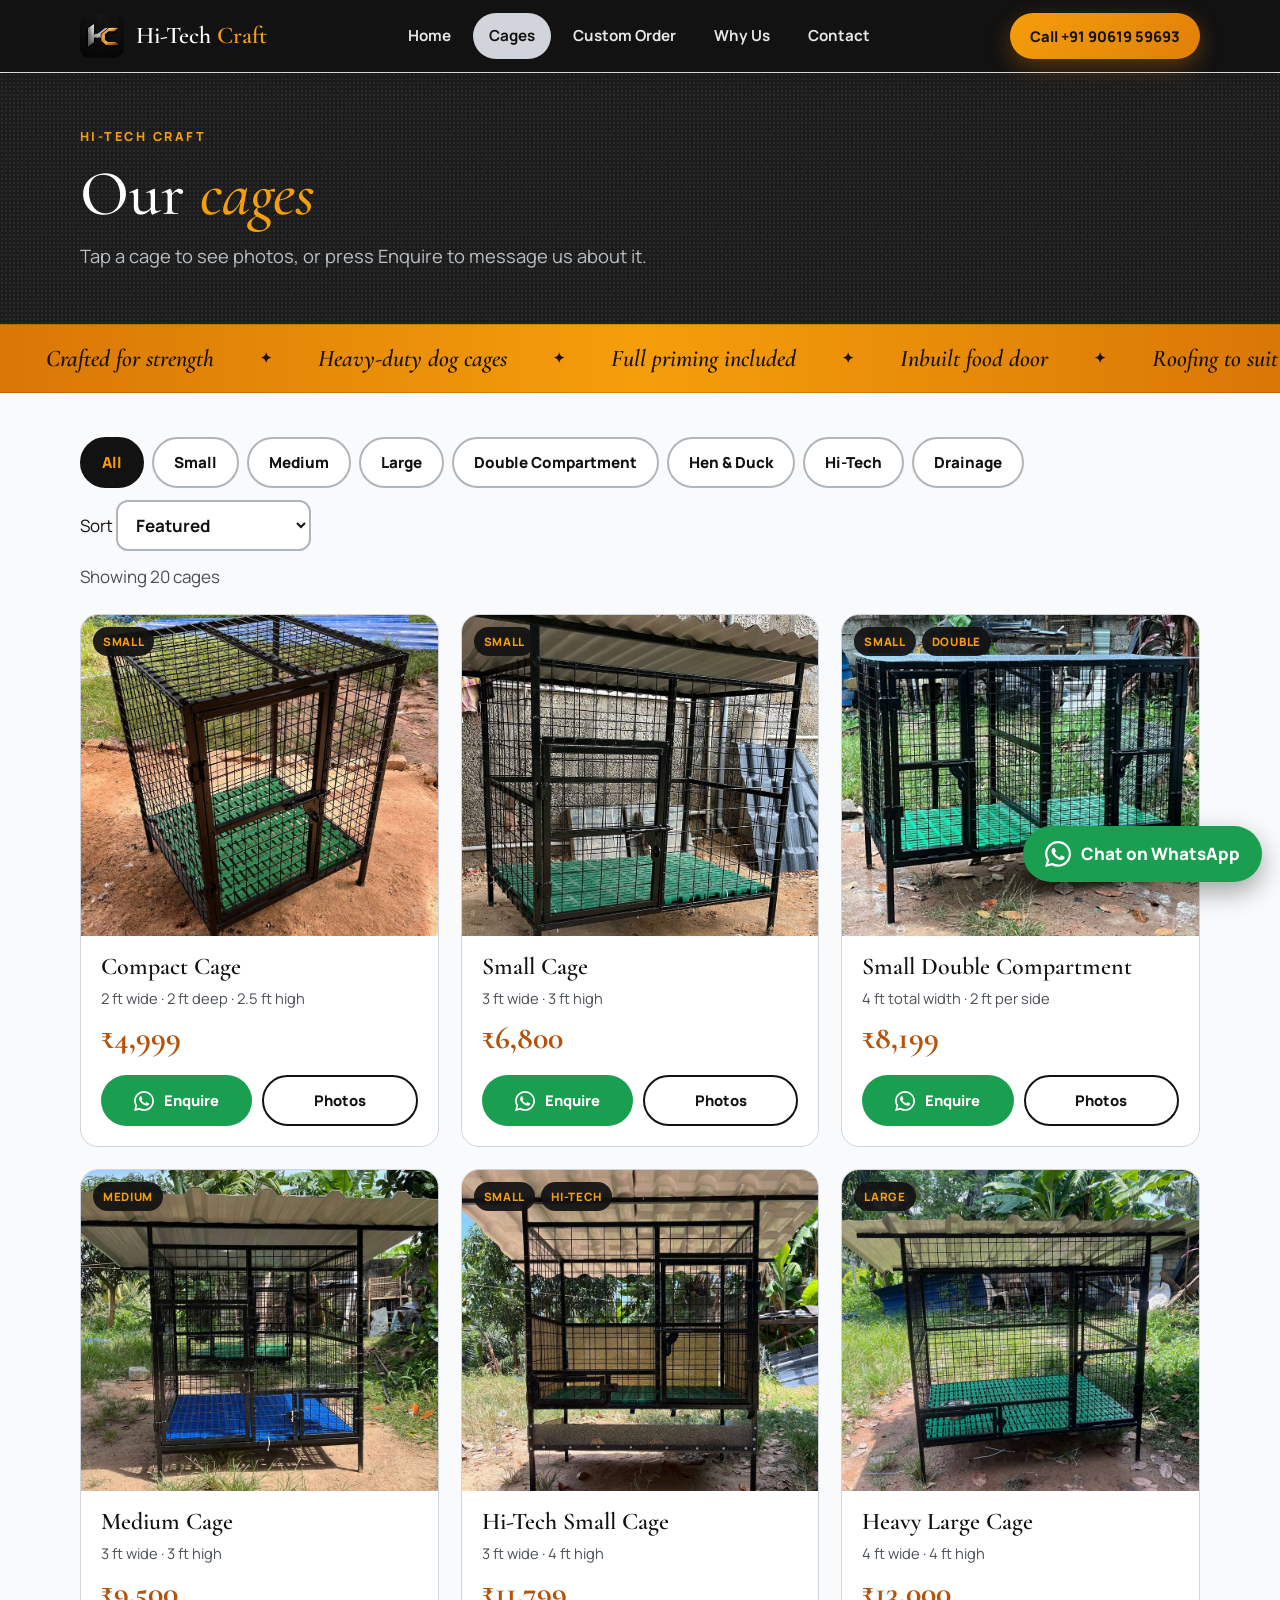
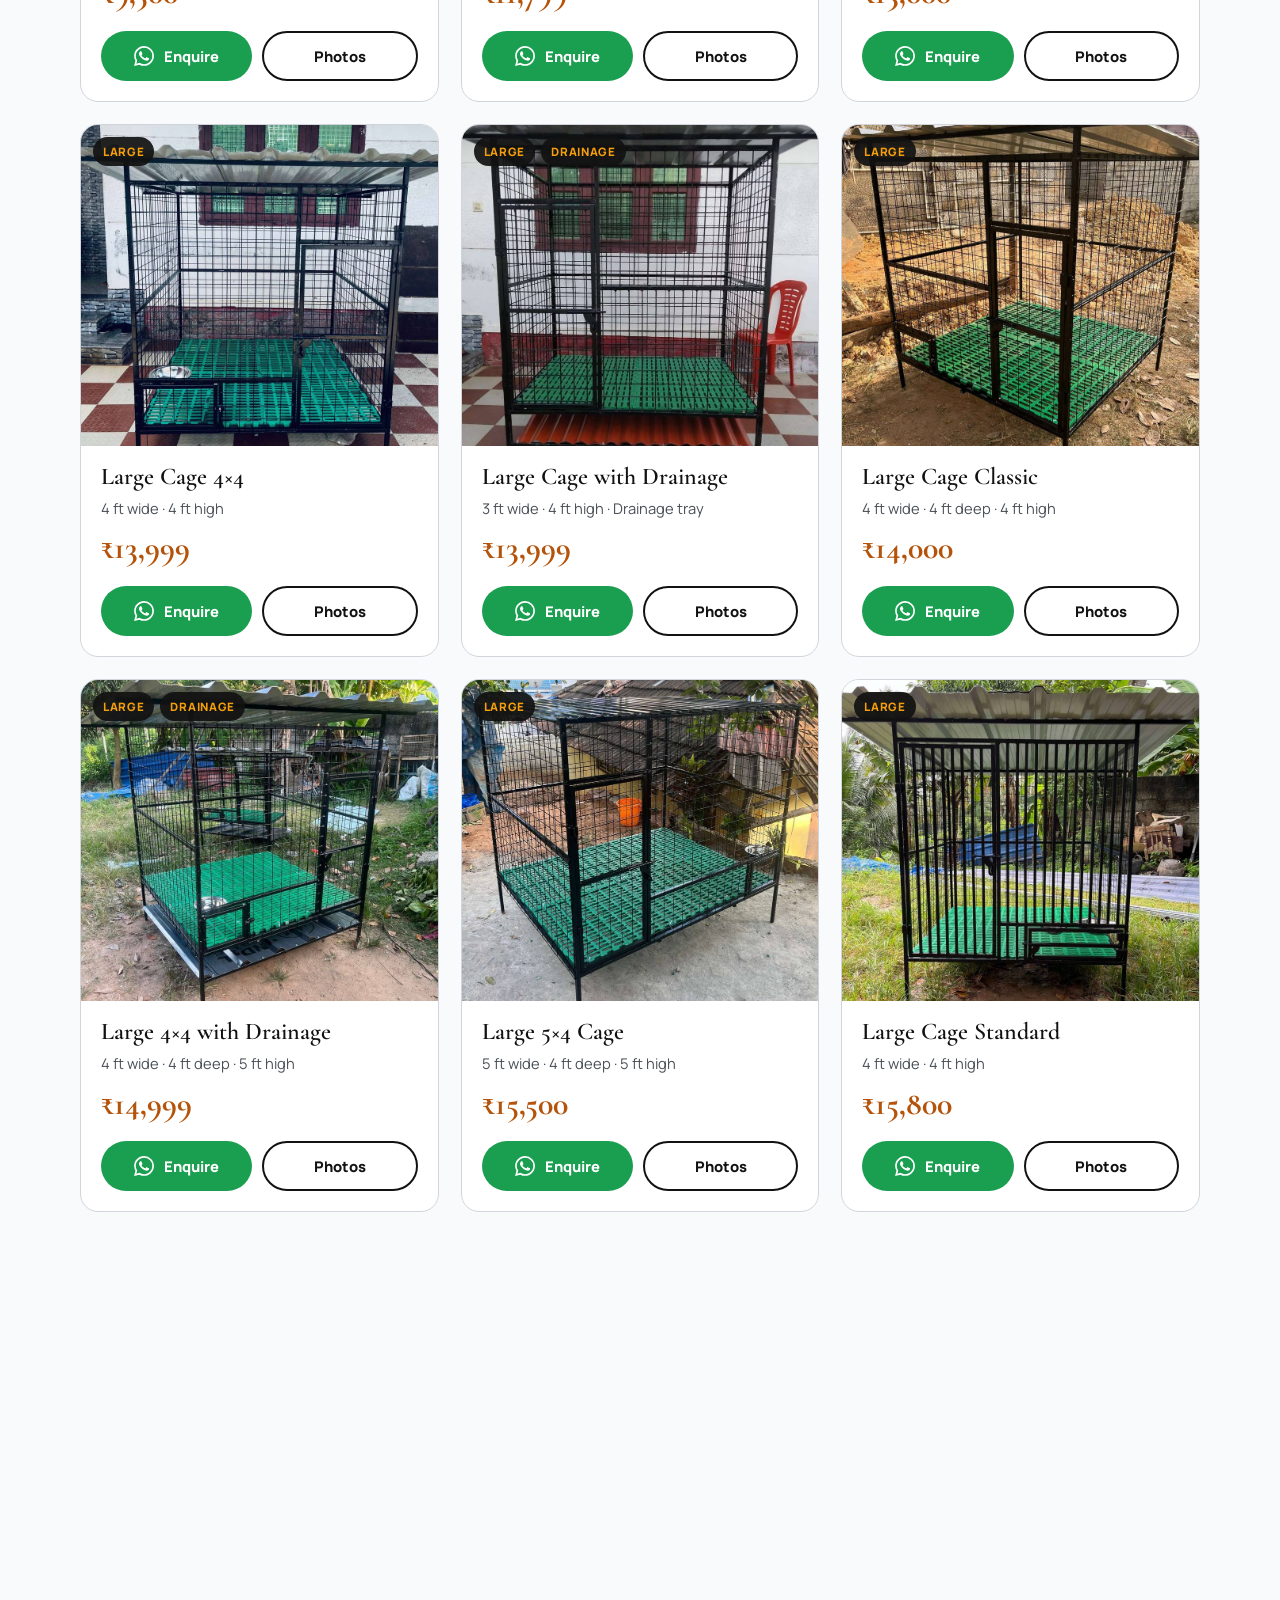
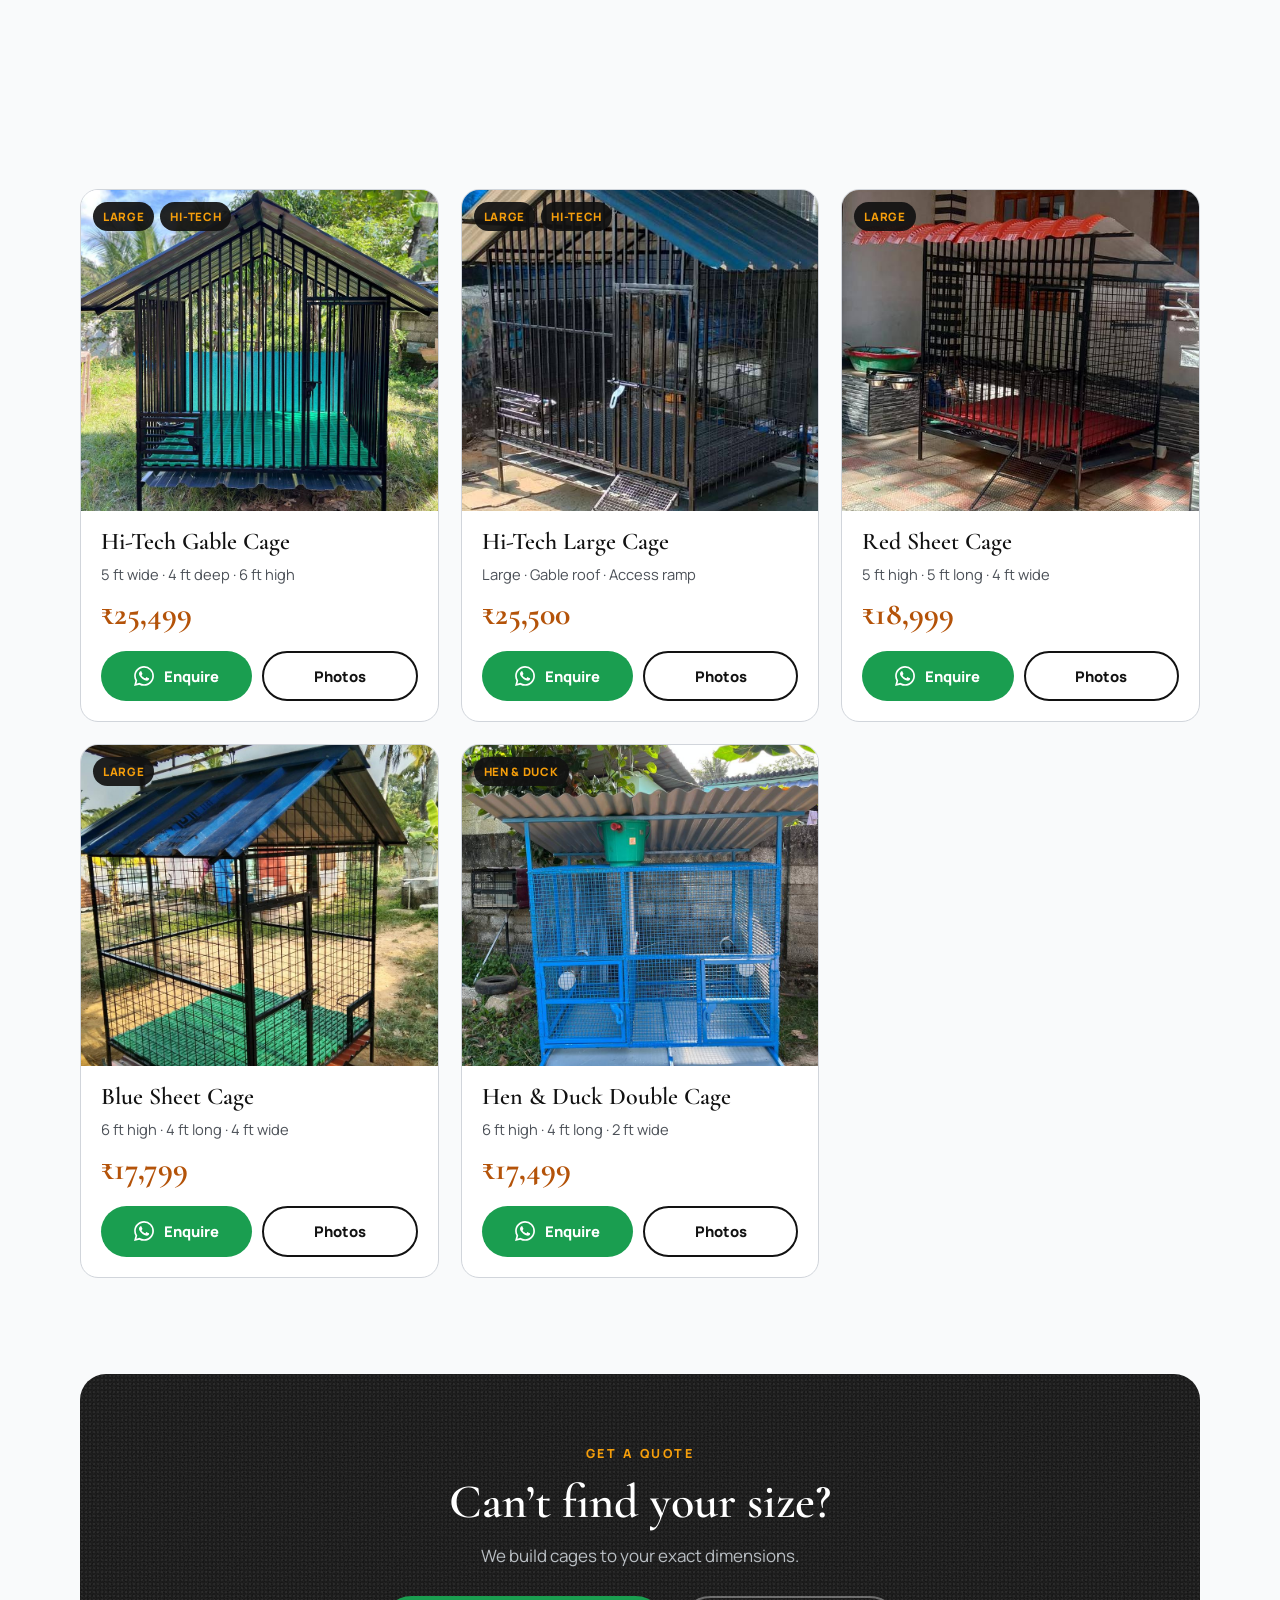
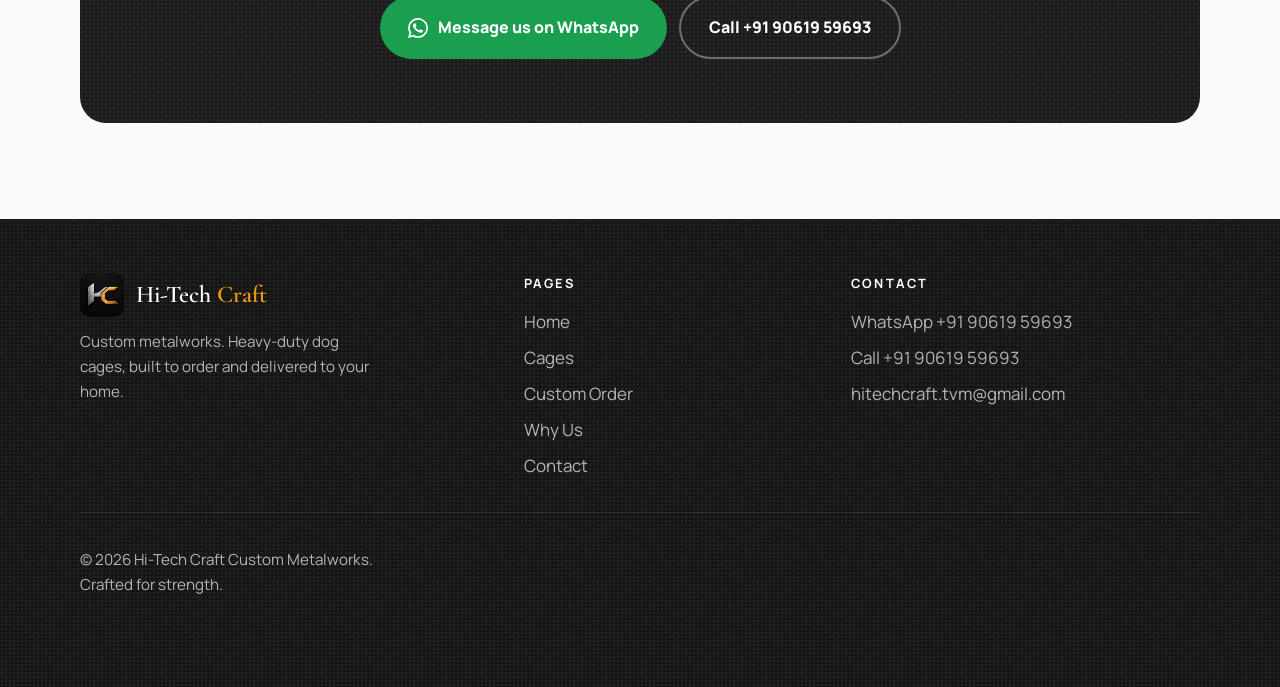
==== catalog.html @ 1e5988b5 "Add files via upload" ====
<!doctype html>
<html lang="en">
<head>
<meta charset="utf-8">
<meta name="viewport" content="width=device-width,initial-scale=1">
<title>Cages | Hi-Tech Craft</title>
<meta name="description" content="All Hi-Tech Craft dog cage models with sizes and prices.">
<link rel="preconnect" href="https://fonts.googleapis.com"><link rel="preconnect" href="https://fonts.gstatic.com" crossorigin>
<link href="https://fonts.googleapis.com/css2?family=Cormorant+Garamond:ital,wght@0,500;0,600;0,700;1,500&family=Manrope:wght@500;600;700;800&display=swap" rel="stylesheet">
<link rel="stylesheet" href="css/style.css">
<script>(function(){var d=document.documentElement;try{if(matchMedia('(prefers-reduced-motion: reduce)').matches)return;d.classList.add('mo');if(document.getElementById&&/(^|\/)(index\.html)?$/.test(location.pathname)&&!sessionStorage.getItem('htc_intro')){d.classList.add('intro');sessionStorage.setItem('htc_intro','1')}setTimeout(function(){d.classList.add('go')},4500)}catch(e){}})()</script>
</head>
<body>
<div id="progress"></div>
<header class="site-header"><div class="wrap nav">
<a class="brand" href="index.html"><img src="img/c00.jpg" alt=""><b>Hi-Tech <i>Craft</i></b></a>
<ul class="menu"><li><a href="index.html">Home</a></li><li><a href="catalog.html" class="active" aria-current="page">Cages</a></li><li><a href="custom.html">Custom Order</a></li><li><a href="why-us.html">Why Us</a></li><li><a href="contact.html">Contact</a></li></ul>
<a class="btn btn-gold btn-sm btn-call" href="tel:+919061959693">Call +91 90619 59693</a>
<button class="burger" aria-label="Open menu" aria-expanded="false">Menu</button>
</div></header>
<section class="phead"><div class="wrap"><span class="eyebrow">Hi-Tech Craft</span><h1>Our <em>cages</em></h1><p class="lead">Tap a cage to see photos, or press Enquire to message us about it.</p></div></section>
<div class="marquee" aria-hidden="true"><div class="mq"><span>Crafted for strength</span><span>Heavy-duty dog cages</span><span>Full priming included</span><span>Inbuilt food door</span><span>Roofing to suit you</span><span>Made to order</span><span>2-month instalments</span><span>Fast home delivery</span><span>Crafted for strength</span><span>Heavy-duty dog cages</span><span>Full priming included</span><span>Inbuilt food door</span><span>Roofing to suit you</span><span>Made to order</span><span>2-month instalments</span><span>Fast home delivery</span></div></div>
<section class="sec" style="padding-top:44px"><div class="wrap">
<div class="filters"><div class="chips" id="chips"></div>
<label>Sort <select id="sort"><option value="default">Featured</option><option value="low">Price: low to high</option><option value="high">Price: high to low</option></select></label></div>
<p class="count" id="count"></p><div class="pgrid" id="catalog"></div></div></section>
<section class="sec" style="padding-top:0"><div class="wrap"><div class="band rv"><span class="eyebrow">Get a quote</span><h2>Can’t find your size?</h2><p>We build cages to your exact dimensions.</p>
<div class="cta-row"><a class="btn btn-wa" target="_blank" rel="noopener" href="https://wa.me/919061959693?text=Hi%20Hi-Tech%20Craft%2C%20I%27d%20like%20to%20know%20more%20about%20your%20dog%20cages."><svg viewBox="0 0 24 24" fill="currentColor"><path d="M17.47 14.38c-.3-.15-1.76-.87-2.03-.97-.27-.1-.47-.15-.67.15-.2.3-.77.97-.94 1.16-.17.2-.35.22-.64.08-.3-.15-1.26-.46-2.39-1.48-.88-.79-1.48-1.76-1.65-2.06-.17-.3-.02-.46.13-.6.13-.13.3-.35.45-.52.15-.17.2-.3.3-.5.1-.2.05-.37-.03-.52-.07-.15-.67-1.61-.92-2.2-.24-.58-.49-.5-.67-.51h-.57c-.2 0-.52.07-.79.37-.27.3-1.04 1.02-1.04 2.48 0 1.46 1.07 2.88 1.21 3.07.15.2 2.1 3.2 5.08 4.49.71.3 1.26.49 1.69.62.71.23 1.36.2 1.87.12.57-.09 1.76-.72 2-1.41.25-.7.25-1.29.17-1.41-.07-.13-.27-.2-.57-.35m-5.42 7.4h-.01a9.87 9.87 0 01-5.03-1.38l-.36-.21-3.74.98 1-3.65-.24-.37a9.86 9.86 0 01-1.51-5.26c0-5.45 4.44-9.88 9.89-9.88 2.64 0 5.12 1.03 6.99 2.9a9.83 9.83 0 012.89 6.99c0 5.45-4.44 9.88-9.88 9.88m8.41-18.3A11.82 11.82 0 0012.05 0C5.5 0 .16 5.34.16 11.89c0 2.1.55 4.14 1.59 5.95L.06 24l6.3-1.65a11.88 11.88 0 005.69 1.45h.01c6.55 0 11.89-5.34 11.89-11.89 0-3.18-1.24-6.17-3.48-8.41z"/></svg> Message us on WhatsApp</a><a class="btn btn-ghost" href="tel:+919061959693">Call +91 90619 59693</a></div></div></div></section>
<footer class="footer"><div class="wrap">
<div class="foot-grid">
<div><a class="brand" href="index.html"><img src="img/c00.jpg" alt=""><b>Hi-Tech <i>Craft</i></b></a><p>Custom metalworks. Heavy-duty dog cages, built to order and delivered to your home.</p></div>
<div><h4>Pages</h4><ul><li><a href="index.html">Home</a></li><li><a href="catalog.html">Cages</a></li><li><a href="custom.html">Custom Order</a></li><li><a href="why-us.html">Why Us</a></li><li><a href="contact.html">Contact</a></li></ul></div>
<div><h4>Contact</h4><ul><li><a target="_blank" rel="noopener" href="https://wa.me/919061959693?text=Hi%20Hi-Tech%20Craft%2C%20I%27d%20like%20to%20know%20more%20about%20your%20dog%20cages.">WhatsApp +91 90619 59693</a></li><li><a href="tel:+919061959693">Call +91 90619 59693</a></li><li><a href="mailto:hitechcraft.tvm@gmail.com">hitechcraft.tvm@gmail.com</a></li></ul></div>
</div>
<p class="foot-bot">© <span data-year></span> Hi-Tech Craft Custom Metalworks. Crafted for strength.</p>
</div></footer>
<a class="fab" target="_blank" rel="noopener" href="https://wa.me/919061959693?text=Hi%20Hi-Tech%20Craft%2C%20I%27d%20like%20to%20know%20more%20about%20your%20dog%20cages."><svg viewBox="0 0 24 24" fill="currentColor"><path d="M17.47 14.38c-.3-.15-1.76-.87-2.03-.97-.27-.1-.47-.15-.67.15-.2.3-.77.97-.94 1.16-.17.2-.35.22-.64.08-.3-.15-1.26-.46-2.39-1.48-.88-.79-1.48-1.76-1.65-2.06-.17-.3-.02-.46.13-.6.13-.13.3-.35.45-.52.15-.17.2-.3.3-.5.1-.2.05-.37-.03-.52-.07-.15-.67-1.61-.92-2.2-.24-.58-.49-.5-.67-.51h-.57c-.2 0-.52.07-.79.37-.27.3-1.04 1.02-1.04 2.48 0 1.46 1.07 2.88 1.21 3.07.15.2 2.1 3.2 5.08 4.49.71.3 1.26.49 1.69.62.71.23 1.36.2 1.87.12.57-.09 1.76-.72 2-1.41.25-.7.25-1.29.17-1.41-.07-.13-.27-.2-.57-.35m-5.42 7.4h-.01a9.87 9.87 0 01-5.03-1.38l-.36-.21-3.74.98 1-3.65-.24-.37a9.86 9.86 0 01-1.51-5.26c0-5.45 4.44-9.88 9.89-9.88 2.64 0 5.12 1.03 6.99 2.9a9.83 9.83 0 012.89 6.99c0 5.45-4.44 9.88-9.88 9.88m8.41-18.3A11.82 11.82 0 0012.05 0C5.5 0 .16 5.34.16 11.89c0 2.1.55 4.14 1.59 5.95L.06 24l6.3-1.65a11.88 11.88 0 005.69 1.45h.01c6.55 0 11.89-5.34 11.89-11.89 0-3.18-1.24-6.17-3.48-8.41z"/></svg> Chat on WhatsApp</a>
<div class="modal" id="modal"></div>
<script src="js/products.js"></script>
<script src="js/app.js"></script>
</body>
</html>
---- css/style.css ----
:root{
  --ink:#121212; --ink-2:#1a1a1a; --steel:#b0b5b9; --card:#ffffff; --wheat:#d1d5db;
  --amber:#b45309; --gold:#f59e0b; --gold-soft:#f6c365;
  --paper:#f9fafb; --white:#fff; --line:#d1d5db; --muted:#4b5057;
  --wa:#1a9e50;
  --serif:'Cormorant Garamond',Georgia,serif;
  --sans:'Manrope',system-ui,-apple-system,'Segoe UI',sans-serif;
}
*{box-sizing:border-box;margin:0;padding:0}
html{scroll-behavior:smooth;scroll-padding-top:84px}
body{padding-top:73px;font-family:var(--sans);background:var(--paper);color:var(--ink);line-height:1.65;font-size:17px;overflow-x:hidden}
img{max-width:100%;display:block}
a{color:inherit;text-decoration:none}
button{font:inherit;cursor:pointer;border:0;background:none;color:inherit}
:focus-visible{outline:3px solid var(--gold);outline-offset:3px}
.wrap{width:min(1120px,100% - 40px);margin-inline:auto}
h1,h2,h3{font-family:var(--serif);font-weight:600;line-height:1.1}
h2{font-size:clamp(2rem,4.6vw,3rem)}
.eyebrow{font-size:.78rem;letter-spacing:.2em;text-transform:uppercase;font-weight:800;color:var(--amber)}
.dark .eyebrow,.hero .eyebrow,.band .eyebrow,.phead .eyebrow{color:var(--gold)}
.lead{font-size:1.15rem;color:var(--muted);max-width:56ch}
.sec{padding:clamp(56px,8vw,96px) 0}
.sec-head{margin-bottom:34px;display:flex;flex-direction:column;gap:10px}
.sec-head h2{max-width:20ch}
.center{align-items:center;text-align:center}
.center h2{max-width:none}

/* header */
.site-header{position:fixed;top:0;left:0;right:0;z-index:100;background:var(--ink);color:#fff;box-shadow:0 2px 16px rgba(0,0,0,.25)}
.nav{display:flex;align-items:center;justify-content:space-between;gap:18px;min-height:72px}
.brand{display:flex;align-items:center;gap:12px}
.brand img{width:44px;height:44px;border-radius:10px}
.brand b{color:#fff;font-family:var(--serif);font-size:1.5rem;font-weight:600;line-height:1}
.brand b i{font-style:normal;color:var(--gold)}
.menu{display:flex;gap:6px;list-style:none}
.menu a{display:block;padding:10px 16px;border-radius:999px;font-weight:700;font-size:.95rem;color:#e4e6e8}
.menu a:hover{background:rgba(255,255,255,.1)}
.menu a.active{background:var(--wheat);color:var(--ink)}
.burger{display:none;width:48px;height:48px;border-radius:12px;border:1px solid rgba(255,255,255,.3);font-weight:800;font-size:.8rem}

/* buttons */
.btn{display:inline-flex;align-items:center;justify-content:center;gap:10px;padding:16px 28px;min-height:54px;border-radius:999px;font-weight:800;font-size:1rem;transition:transform .2s,box-shadow .2s,background .2s}
.btn svg{width:20px;height:20px;flex:none}
.btn:hover{transform:translateY(-2px)}
.btn-gold{background:linear-gradient(135deg,var(--gold),#e07f08);color:#1a1204;box-shadow:0 8px 22px rgba(217,119,6,.35)}
.btn-wa{background:var(--wa);color:#fff}
.btn-wa:hover{background:#158545}
.btn-ghost{border:2px solid rgba(255,255,255,.35);color:#fff}
.btn-ghost:hover{background:var(--card);color:var(--ink)}
.btn-line{border:2px solid var(--ink)}
.btn-line:hover{background:var(--ink);color:#fff}
.btn-sm{padding:11px 20px;min-height:44px;font-size:.92rem}
.cta-row{display:flex;gap:12px;flex-wrap:wrap}

/* hero */
.hero{background:radial-gradient(900px 500px at 85% 10%,rgba(217,119,6,.18),transparent 60%),var(--ink);color:#fff;padding:56px 0 70px}
.hero-grid{display:grid;grid-template-columns:1.05fr 1fr;gap:48px;align-items:center}
.hero h1,.phead h1,.band h2{color:#fff}
.hero h1{font-size:clamp(2.7rem,6vw,4.8rem);font-weight:500;margin:16px 0 18px}
.hero h1 em{color:var(--gold);font-style:italic}
.hero .lead{color:#b9bec3;margin-bottom:28px}
.perks{display:flex;gap:10px 22px;flex-wrap:wrap;margin-top:28px;list-style:none;color:#e4e6e8;font-weight:600;font-size:.95rem}
.perks li::before{content:"✓";color:var(--gold);font-weight:800;margin-right:8px}

/* carousel */
.carousel{position:relative;border-radius:22px;overflow:hidden;background:#000;aspect-ratio:4/4.3;box-shadow:0 30px 60px rgba(0,0,0,.45)}
.car-track{display:flex;height:100%;transition:transform .7s ease}
.car-slide{flex:0 0 100%;position:relative;height:100%}
.car-slide img{width:100%;height:100%;object-fit:cover}
.car-slide::after{content:"";position:absolute;inset:0;background:linear-gradient(to top,rgba(0,0,0,.8),transparent 45%)}
.car-cap{position:absolute;left:20px;right:20px;bottom:20px;z-index:2;display:flex;justify-content:space-between;align-items:flex-end;gap:12px}
.car-cap h3{font-size:1.6rem;color:#fff}
.car-cap small{color:var(--gold-soft);font-weight:700;font-size:.85rem}
.car-cap .pr{font-family:var(--serif);font-size:1.8rem;font-weight:700;color:var(--gold-soft)}
.arrow{width:46px;height:46px;border-radius:50%;background:rgba(18,18,18,.65);color:#fff;display:grid;place-items:center;border:1px solid rgba(255,255,255,.35)}
.arrow:hover{background:var(--gold);color:#1a1204}
.arrow svg{width:20px;height:20px}
.car-ctrl{position:absolute;top:50%;left:12px;right:12px;display:flex;justify-content:space-between;transform:translateY(-50%);z-index:3;pointer-events:none}
.car-ctrl .arrow{pointer-events:auto}
.dots{position:absolute;top:16px;left:0;right:0;display:flex;justify-content:center;gap:8px;z-index:3}
.dots button{width:10px;height:10px;border-radius:50%;background:rgba(255,255,255,.5)}
.dots button.on{background:var(--gold);width:26px;border-radius:6px}

/* size cards */
.sizes{display:grid;grid-template-columns:repeat(3,1fr);gap:20px}
.size{position:relative;border-radius:20px;overflow:hidden;aspect-ratio:4/3.3;display:flex;align-items:flex-end;padding:22px;color:#fff;isolation:isolate}
.size img{position:absolute;inset:0;width:100%;height:100%;object-fit:cover;z-index:-2;transition:transform .6s}
.size::before{content:"";position:absolute;inset:0;background:linear-gradient(to top,rgba(0,0,0,.85),rgba(0,0,0,.05) 65%);z-index:-1}
.size:hover img{transform:scale(1.05)}
.size h3{font-size:2rem;color:#fff}
.size p{font-size:.95rem;color:#e4e6e8}
.size b{color:var(--gold-soft)}
.more-types{margin-top:22px;display:flex;gap:10px;flex-wrap:wrap;align-items:center}
.more-types span{font-weight:700;color:var(--muted)}

/* features */
.feats{display:grid;grid-template-columns:repeat(4,1fr);gap:18px}
.feat{background:var(--card);border:1px solid var(--line);border-radius:18px;padding:26px 22px}
.feat .ic{width:48px;height:48px;border-radius:14px;background:var(--ink);color:var(--gold);display:grid;place-items:center;margin-bottom:16px}
.feat .ic svg{width:24px;height:24px}
.feat h3{font-size:1.4rem;margin-bottom:6px}
.feat p{color:var(--muted);font-size:.95rem}

/* steps */
.steps{display:grid;grid-template-columns:repeat(3,1fr);gap:20px;counter-reset:s}
.step{counter-increment:s;background:var(--card);border:1px solid var(--line);border-radius:18px;padding:26px}
.step::before{content:counter(s);display:grid;place-items:center;width:44px;height:44px;border-radius:50%;background:var(--ink);color:var(--gold);font-weight:800;margin-bottom:14px}
.step h3{font-size:1.5rem;margin-bottom:6px}
.step p{color:var(--muted)}

/* band */
.band{background:var(--ink);color:#fff;border-radius:26px;padding:clamp(36px,6vw,64px);text-align:center}
.band h2{max-width:18ch;margin:10px auto 14px}
.band p{color:#b9bec3;max-width:50ch;margin:0 auto 26px}
.band .cta-row{justify-content:center}

/* product cards */
.pgrid{display:grid;grid-template-columns:repeat(3,1fr);gap:22px}
.pcard{background:var(--card);border:1px solid var(--line);border-radius:18px;overflow:hidden;display:flex;flex-direction:column;color:var(--ink)}
.pimg{aspect-ratio:1/.9;overflow:hidden;position:relative;background:#e5e7ea;cursor:pointer;display:block;width:100%}
.pimg img{width:100%;height:100%;object-fit:cover;transition:transform .5s}
.pimg:hover img{transform:scale(1.04)}
.ptag{position:absolute;top:12px;left:12px;display:flex;gap:6px;flex-wrap:wrap}
.ptag span{background:rgba(18,18,18,.92);color:var(--gold);font-size:.72rem;letter-spacing:.06em;text-transform:uppercase;font-weight:800;padding:5px 10px;border-radius:999px}
.pbody{padding:18px 20px 20px;display:flex;flex-direction:column;gap:6px;flex:1}
.pbody h3{font-size:1.5rem}
.pdims{font-size:.92rem;color:var(--muted)}
.price{font-family:var(--serif);font-size:2rem;font-weight:700;color:var(--amber);line-height:1.1;margin-top:4px}
.pact{display:flex;gap:10px;margin-top:auto;padding-top:14px}
.pact .btn{flex:1;padding-inline:14px}

/* filters */
.filters{display:flex;gap:12px;flex-wrap:wrap;justify-content:space-between;align-items:center;margin-bottom:12px}
.chips{display:flex;gap:8px;flex-wrap:wrap}
.chip{padding:11px 20px;min-height:46px;border-radius:999px;border:2px solid #b0b5b9;background:var(--card);font-weight:800;font-size:.95rem}
.chip:hover{border-color:var(--ink)}
.chip.on{background:var(--ink);color:var(--gold);border-color:var(--ink)}
select{font:inherit;font-weight:700;padding:11px 14px;min-height:46px;border-radius:12px;border:2px solid #b0b5b9;background:var(--card);color:var(--ink)}
.count{color:var(--muted);margin-bottom:22px}
.empty{grid-column:1/-1;text-align:center;padding:50px 0;color:var(--muted)}

/* page head */
.phead{background:var(--ink);color:#fff;padding:48px 0 52px}
.phead h1{font-size:clamp(2.4rem,5.5vw,4rem);font-weight:500;margin:10px 0 12px}
.phead h1 em{color:var(--gold);font-style:italic}
.phead .lead{color:#b9bec3}

/* split */
.split{display:grid;grid-template-columns:1fr 1fr;gap:48px;align-items:center}
.frame{border-radius:22px;overflow:hidden;aspect-ratio:4/3.4}
.frame img{width:100%;height:100%;object-fit:cover}
.tick{list-style:none;margin:20px 0 26px;display:grid;gap:12px}
.tick li{display:flex;gap:12px;font-weight:600}
.tick li::before{content:"✓";flex:none;width:26px;height:26px;border-radius:50%;background:var(--ink);color:var(--gold);display:grid;place-items:center;font-size:.85rem;font-weight:800;margin-top:1px}
.opts{display:flex;flex-wrap:wrap;gap:10px;margin:20px 0 26px}
.opts span{padding:9px 16px;border:2px solid #b0b5b9;border-radius:999px;font-weight:700;font-size:.92rem;background:var(--card)}

/* contact + form */
.contact-grid{display:grid;grid-template-columns:.9fr 1.1fr;gap:40px;align-items:start}
.ccard{display:flex;gap:16px;align-items:center;padding:20px;border-radius:16px;background:var(--card);border:1px solid var(--line);margin-bottom:14px}
.ccard:hover{border-color:var(--amber)}
.ccard .ic{flex:none;width:52px;height:52px;border-radius:14px;display:grid;place-items:center;background:var(--ink);color:var(--gold)}
.ccard .ic svg{width:26px;height:26px}
.ccard small{display:block;font-size:.75rem;letter-spacing:.14em;text-transform:uppercase;color:var(--muted);font-weight:800}
.ccard b{font-size:1.1rem;word-break:break-word}
form.card{background:var(--card);border:1px solid var(--line);border-radius:22px;padding:clamp(22px,4vw,38px)}
form h2{font-size:2rem;margin-bottom:6px}
form>p{color:var(--muted);margin-bottom:20px}
.row{display:grid;grid-template-columns:1fr 1fr;gap:14px}
.field{margin-bottom:16px;display:flex;flex-direction:column;gap:6px}
.field label{font-weight:800;font-size:.9rem}
.field input,.field select,.field textarea{font:inherit;padding:14px 16px;min-height:52px;border-radius:12px;border:2px solid #b0b5b9;background:var(--card);color:var(--ink);width:100%}
.field input:focus,.field select:focus,.field textarea:focus{outline:0;border-color:var(--amber)}
.field textarea{min-height:110px;resize:vertical}
.fnote{font-size:.9rem;color:var(--muted);margin-top:14px}
.fnote a{text-decoration:underline}

/* footer */
.footer{background:#0b0b0b;color:#b0b5b9;padding:54px 0 90px}
.foot-grid{display:grid;grid-template-columns:1.4fr 1fr 1.2fr;gap:36px;padding-bottom:32px;border-bottom:1px solid #2b2e32}
.footer h4{font-family:var(--sans);font-size:.8rem;letter-spacing:.18em;text-transform:uppercase;color:#fff;margin-bottom:14px}
.footer ul{list-style:none;display:grid;gap:8px}
.footer a:hover{color:var(--gold)}
.footer .brand b{color:#fff}
.footer p{margin-top:12px;max-width:34ch;font-size:.95rem}
.foot-bot{padding-top:22px;font-size:.88rem}

/* floating whatsapp */
.fab{position:fixed;right:18px;bottom:18px;z-index:90;display:flex;align-items:center;gap:10px;padding:14px 22px;border-radius:999px;background:var(--wa);color:#fff;font-weight:800;box-shadow:0 10px 26px rgba(0,0,0,.35)}
.fab svg{width:26px;height:26px}
.fab:hover{background:#158545}

/* modal */
.modal{position:fixed;inset:0;z-index:300;display:none;align-items:center;justify-content:center;padding:16px}
.modal.open{display:flex}
.modal-bg{position:absolute;inset:0;background:rgba(0,0,0,.8)}
.modal-box{position:relative;background:var(--card);border-radius:22px;width:min(960px,100%);max-height:92vh;overflow:auto;display:grid;grid-template-columns:1.05fr 1fr}
.modal-gal{background:var(--ink-2);position:relative}
.modal-gal .mimg{width:100%;height:100%;object-fit:cover;aspect-ratio:1/1.05}
.mthumbs{position:absolute;left:14px;bottom:14px;display:flex;gap:8px}
.mthumbs button{width:56px;height:56px;border-radius:10px;overflow:hidden;border:3px solid transparent;opacity:.75}
.mthumbs button.on{border-color:var(--gold);opacity:1}
.mthumbs img{width:100%;height:100%;object-fit:cover}
.modal-info{padding:clamp(22px,4vw,38px);display:flex;flex-direction:column;gap:12px}
.modal-info h3{font-size:2.2rem}
.modal-info .price{font-size:2.4rem}
.spec{display:flex;flex-wrap:wrap;gap:8px}
.spec span{background:#eef0f2;border:1px solid var(--line);border-radius:10px;padding:8px 12px;font-weight:700;font-size:.92rem}
.mclose{position:absolute;top:12px;right:12px;z-index:5;width:46px;height:46px;border-radius:50%;background:rgba(18,18,18,.88);color:#fff;font-size:1.3rem;font-weight:800}
.mclose:hover{background:var(--gold);color:var(--ink)}
.modal-gal .arrow{position:absolute;top:50%;transform:translateY(-50%)}
.modal-gal .prev{left:12px}.modal-gal .next{right:12px}


@media(max-width:960px){
  .hero-grid,.split,.contact-grid{grid-template-columns:1fr;gap:34px}
  .feats{grid-template-columns:repeat(2,1fr)}
  .pgrid{grid-template-columns:repeat(2,1fr)}
  .modal-box{grid-template-columns:1fr}
  .modal-gal .mimg{aspect-ratio:4/3}
}
@media(max-width:760px){
  .burger{display:block}
  .menu{position:absolute;top:100%;left:0;right:0;background:var(--ink);flex-direction:column;padding:10px 20px 20px;display:none;border-top:1px solid #333}
  .menu.open{display:flex}
  .menu a{padding:15px 16px;font-size:1.1rem}
  .sizes,.steps,.pgrid,.feats,.row,.foot-grid{grid-template-columns:1fr}
  .size{aspect-ratio:4/2.6}
  .btn{width:100%}
  .pact .btn{width:auto}
  .cta-row{width:100%}
  .fab{left:16px;right:16px;bottom:14px;justify-content:center;padding:16px}
  .nav .btn-call{display:none}
}
@media(prefers-reduced-motion:reduce){
  *{transition:none!important;scroll-behavior:auto!important}
  .rv{opacity:1;transform:none}
}

/* why us */
.feats-3{grid-template-columns:repeat(3,1fr)}
.tscroll{overflow-x:auto;border:1px solid var(--line);border-radius:18px;background:#fff}
.ptable{width:100%;border-collapse:collapse;min-width:560px}
.ptable th{background:var(--ink);color:#fff;text-align:left;font-size:.78rem;letter-spacing:.14em;text-transform:uppercase;padding:14px 18px}
.ptable td{padding:14px 18px;border-top:1px solid var(--line)}
.ptable tbody tr:nth-child(even){background:var(--paper)}
.ptable td.pr{font-family:var(--serif);font-size:1.3rem;font-weight:700;color:var(--amber);white-space:nowrap}
.tick li b{color:#fff}
@media(max-width:960px){.feats-3{grid-template-columns:repeat(2,1fr)}}
@media(max-width:760px){.feats-3{grid-template-columns:1fr}}

/* grain texture + marquee + progress */
.hero,.phead,.band,.footer{position:relative}
.hero::before,.phead::before,.band::before,.footer::before{content:"";position:absolute;inset:0;border-radius:inherit;pointer-events:none;background-image:radial-gradient(rgba(255,255,255,.06) 1px,transparent 1px),url("data:image/svg+xml;utf8,<svg xmlns='http://www.w3.org/2000/svg' width='160' height='160'><filter id='n'><feTurbulence type='fractalNoise' baseFrequency='.8' numOctaves='2' stitchTiles='stitch'/><feColorMatrix values='0 0 0 0 1 0 0 0 0 1 0 0 0 0 1 0 0 0 .09 0'/></filter><rect width='100%' height='100%' filter='url(%23n)'/></svg>");background-size:4px 4px,160px 160px;animation:grain 1.2s steps(6) infinite}
@keyframes grain{0%{background-position:0 0,0 0}20%{background-position:0 0,-30px 20px}40%{background-position:0 0,25px -35px}60%{background-position:0 0,-40px -10px}80%{background-position:0 0,15px 30px}100%{background-position:0 0,0 0}}
.hero>.wrap,.phead>.wrap,.band>*,.footer>.wrap{position:relative;z-index:1}
.marquee{background:var(--amber);background:linear-gradient(90deg,#d97706,#f59e0b,#d97706);color:#1a1204;overflow:hidden;white-space:nowrap;padding:14px 0;border-block:1px solid rgba(0,0,0,.15)}
.marquee .mq{display:inline-flex;gap:46px;padding-left:46px;animation:mq 34s linear infinite;will-change:transform}
.marquee:hover .mq{animation-play-state:paused}
.marquee span{font-family:var(--serif);font-size:1.5rem;font-weight:600;font-style:italic;display:inline-flex;align-items:center;gap:46px}
.marquee span::after{content:"✦";font-style:normal;font-size:.9rem}
@keyframes mq{to{transform:translateX(-50%)}}
#progress{position:fixed;top:0;left:0;height:3px;width:0;background:linear-gradient(90deg,var(--amber),var(--gold));z-index:200}
@media(prefers-reduced-motion:reduce){.marquee .mq,.hero::before,.phead::before,.band::before,.footer::before{animation:none!important}}

/* =========================================================
   MOTION: opening intro, hero entrance, scroll reveals
   ========================================================= */
:root{--ease:cubic-bezier(.2,.7,.2,1)}

/* ---- opening intro (index only, once per session) ---- */
#intro{position:fixed;inset:0;z-index:1000;display:none;place-items:center;cursor:pointer;transition:opacity .35s ease}
#intro.skip{opacity:0}
.intro #intro{display:grid}
.intro body{overflow:hidden}
.in-panel{position:absolute;left:0;right:0;height:50.5%;background:#0b0b0b;will-change:transform}
.in-top{top:0;animation:inTop .95s cubic-bezier(.77,0,.18,1) 1.9s forwards}
.in-bot{bottom:0;animation:inBot .95s cubic-bezier(.77,0,.18,1) 1.9s forwards}
@keyframes inTop{to{transform:translateY(-101%)}}
@keyframes inBot{to{transform:translateY(101%)}}
.in-glow{position:absolute;left:50%;top:50%;width:min(640px,120vw);aspect-ratio:1;translate:-50% -50%;background:radial-gradient(circle,rgba(245,158,11,.22),transparent 62%);opacity:0;animation:inFade 1s ease .1s forwards,inGone .4s ease 1.8s forwards}
.in-center{position:relative;z-index:2;display:flex;flex-direction:column;align-items:center;gap:16px;text-align:center;animation:inOut .5s ease 1.7s forwards}
@keyframes inOut{to{opacity:0;transform:scale(1.07)}}
@keyframes inFade{to{opacity:1}}
@keyframes inGone{to{opacity:0}}
.in-mark{position:relative;width:104px;height:104px;margin-bottom:6px}
.in-mark img{position:absolute;inset:10px;width:84px;height:84px;border-radius:20px;animation:inLogo .8s var(--ease) .15s both}
@keyframes inLogo{from{opacity:0;transform:scale(.5) rotate(-10deg)}to{opacity:1;transform:none}}
.in-mark svg{position:absolute;inset:0;width:100%;height:100%;transform:rotate(-90deg)}
.in-mark circle{fill:none;stroke:var(--gold);stroke-width:2;stroke-linecap:round;stroke-dasharray:302;stroke-dashoffset:302;animation:inRing 1.1s ease .3s forwards}
@keyframes inRing{to{stroke-dashoffset:0}}
.in-name{display:flex;gap:.28em;overflow:hidden;padding:0 .1em .14em;font-family:var(--serif);font-weight:600;line-height:1.05;font-size:clamp(2.3rem,8vw,3.6rem);color:#fff}
.in-name span{display:inline-block;transform:translateY(115%);animation:inUp .85s var(--ease) .7s forwards}
.in-name span+span{color:var(--gold);font-style:italic;animation-delay:.85s}
@keyframes inUp{to{transform:none}}
.in-line{height:2px;width:0;background:linear-gradient(90deg,transparent,var(--gold),transparent);animation:inLine .9s ease .95s forwards}
@keyframes inLine{to{width:min(260px,60vw)}}
.in-tag{font-size:.74rem;letter-spacing:.36em;text-transform:uppercase;font-weight:800;color:var(--gold-soft);opacity:0;transform:translateY(8px);animation:inTag .7s ease 1.15s forwards}
@keyframes inTag{to{opacity:1;transform:none}}

/* ---- entrance (header, hero, page headings) ---- */
.mo .site-header{transform:translateY(-100%)}
.mo.go .site-header{transform:none;transition:transform .8s var(--ease) .1s}
.mo .hero-grid>div:first-child>*,.mo .phead .wrap>*{opacity:0;transform:translateY(34px)}
.mo.go .hero-grid>div:first-child>*,.mo.go .phead .wrap>*{opacity:1;transform:none;transition:opacity 1s var(--ease),transform 1s var(--ease)}
.mo.go .hero-grid>div:first-child>:nth-child(2),.mo.go .phead .wrap>:nth-child(2){transition-delay:.12s}
.mo.go .hero-grid>div:first-child>:nth-child(3),.mo.go .phead .wrap>:nth-child(3){transition-delay:.26s}
.mo.go .hero-grid>div:first-child>:nth-child(4){transition-delay:.4s}
.mo.go .hero-grid>div:first-child>:nth-child(5){transition-delay:.52s}
.mo .hero .carousel{opacity:0;transform:translateY(50px) scale(.95)}
.mo.go .hero .carousel{opacity:1;transform:none;transition:opacity 1.1s var(--ease) .3s,transform 1.2s var(--ease) .3s}
.mo .hero .car-cap{opacity:0;transform:translateY(16px)}
.mo.go .hero .car-cap{opacity:1;transform:none;transition:opacity .8s ease 1s,transform .8s var(--ease) 1s}
/* h1 italic word glints in after the headline lands */
.mo .hero h1 em{background:linear-gradient(100deg,var(--gold) 40%,#fff3cf 50%,var(--gold) 60%) 0 0/250% 100% no-repeat;-webkit-background-clip:text;background-clip:text;-webkit-text-fill-color:transparent}
.mo.go .hero h1 em{animation:glint 1.6s ease 1s 1 forwards}
@keyframes glint{to{background-position:100% 0}}

/* ---- hero slide slow zoom ---- */
.car-slide img{transform:scale(1.12);transition:transform 6.5s ease-out}
.car-slide.on img{transform:scale(1)}

/* ---- scroll reveal ---- */
.js .rv{opacity:0;transform:translate3d(0,34px,0);transition:opacity .85s var(--ease) var(--d,0ms),transform .95s var(--ease) var(--d,0ms)}
.js .rv[data-rv=left]{transform:translate3d(-48px,0,0)}
.js .rv[data-rv=right]{transform:translate3d(48px,0,0)}
.js .rv[data-rv=zoom]{transform:scale(.93) translate3d(0,20px,0)}
.js .rv.in{opacity:1;transform:none}
/* images wipe open */
.js .frame.rv{opacity:1;transform:none;clip-path:inset(100% 0 0 0 round 22px);transition:clip-path 1.2s cubic-bezier(.77,0,.18,1)}
.js .frame.rv.in{clip-path:inset(0 0 0 0 round 22px)}
.frame img{scale:1.14;translate:0 var(--py,0px);will-change:translate}
/* once revealed: quick, interactive hovers */
.js .rv.done{transition:transform .3s ease,box-shadow .3s ease,opacity .3s ease}
.pcard.done:hover,.feat.done:hover,.step.done:hover,.ccard.done:hover{transform:translateY(-6px);box-shadow:0 18px 36px rgba(0,0,0,.13)}
.size.done:hover{transform:translateY(-4px)}
/* headings: words rise out of a mask */
.js .w{display:inline-block;overflow:hidden;vertical-align:top;padding-bottom:.16em;margin-bottom:-.16em}
.js .w>span{display:inline-block;transform:translateY(112%);transition:transform .95s var(--ease) calc(var(--w,0)*70ms + 120ms)}
.js .rv.in .w>span{transform:none}
/* lists tick in */
.js .tick li.rv,.js .opts span.rv{transform:translate3d(-18px,0,0)}
.js .tick li.rv.in,.js .opts span.rv.in{transform:none}
/* hero drift on scroll */
.hero .carousel{translate:0 var(--hy,0px)}
/* header settles when scrolling */
.site-header .nav{transition:min-height .3s ease}
.site-header .brand img{transition:width .3s ease,height .3s ease}
.site-header.scrolled .nav{min-height:60px}
.site-header.scrolled .brand img{width:38px;height:38px}
.site-header.scrolled{box-shadow:0 4px 24px rgba(0,0,0,.4)}
/* modal */
.modal.open .modal-bg{animation:mbg .3s ease}
.modal.open .modal-box{animation:mpop .45s var(--ease)}
@keyframes mbg{from{opacity:0}}
@keyframes mpop{from{opacity:0;transform:translateY(24px) scale(.96)}}

@media(prefers-reduced-motion:reduce){
  #intro{display:none!important}
  .intro body{overflow:auto}
  .js .rv,.js .rv[data-rv],.js .frame.rv{opacity:1!important;transform:none!important;clip-path:none!important}
  .js .w>span{transform:none!important}
  .mo .site-header,.mo .hero .carousel,.mo .hero .car-cap,.mo .hero-grid>div:first-child>*,.mo .phead .wrap>*{opacity:1!important;transform:none!important}
  .frame img{scale:1;translate:none}
  .car-slide img{transform:none}
  .mo .hero h1 em{background:none;-webkit-text-fill-color:currentColor}
}
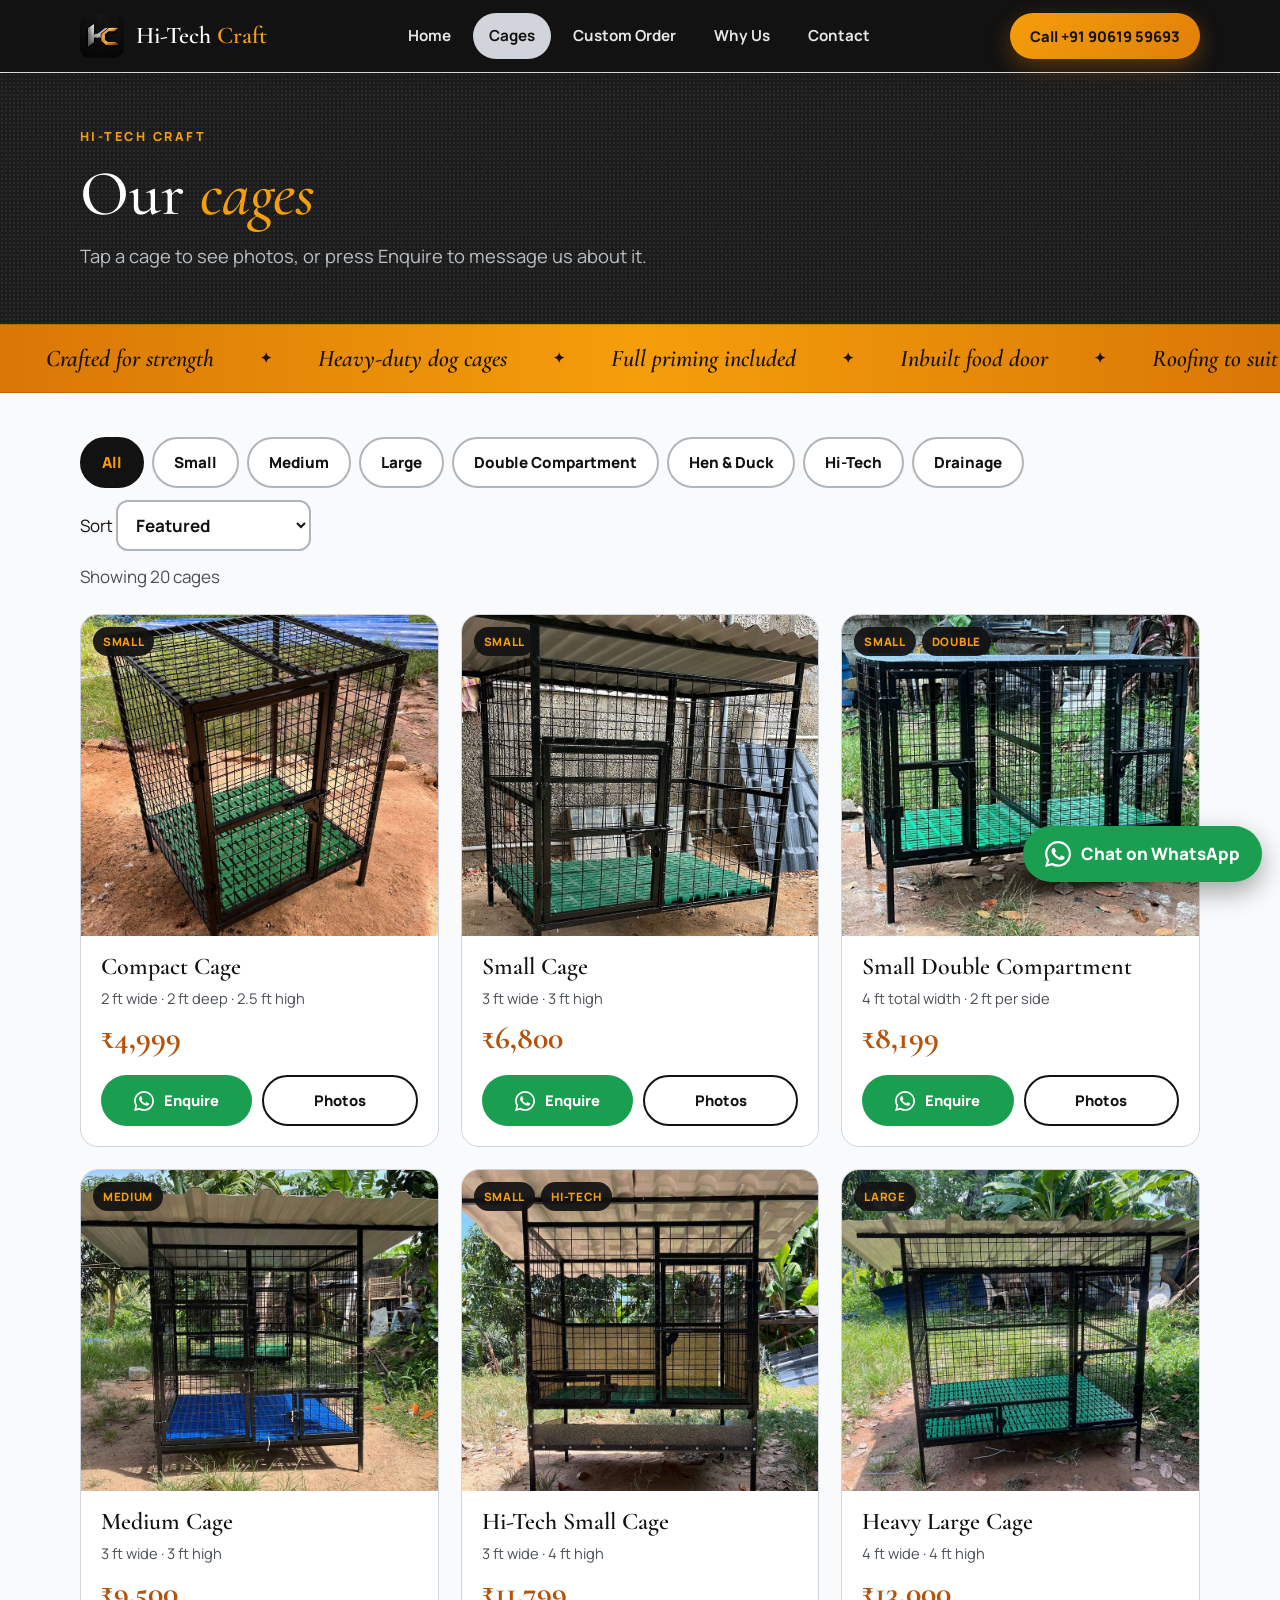
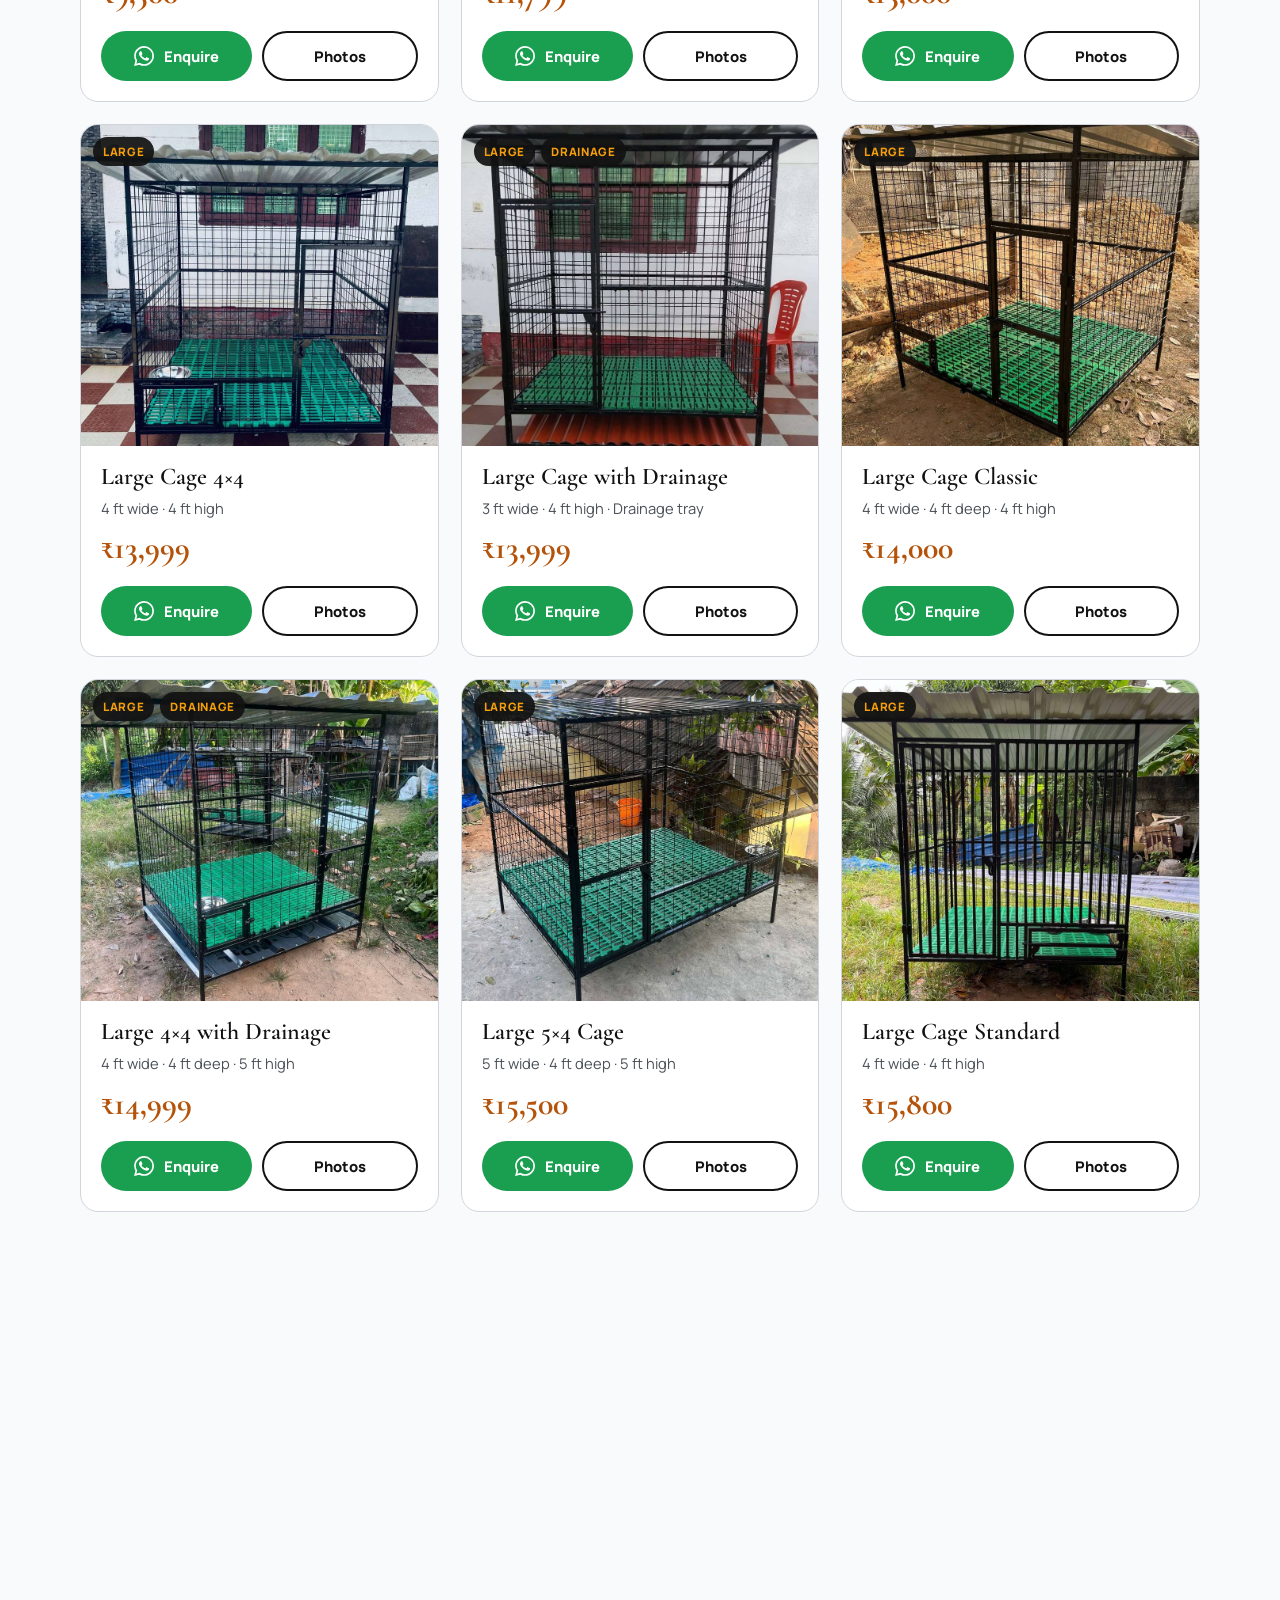
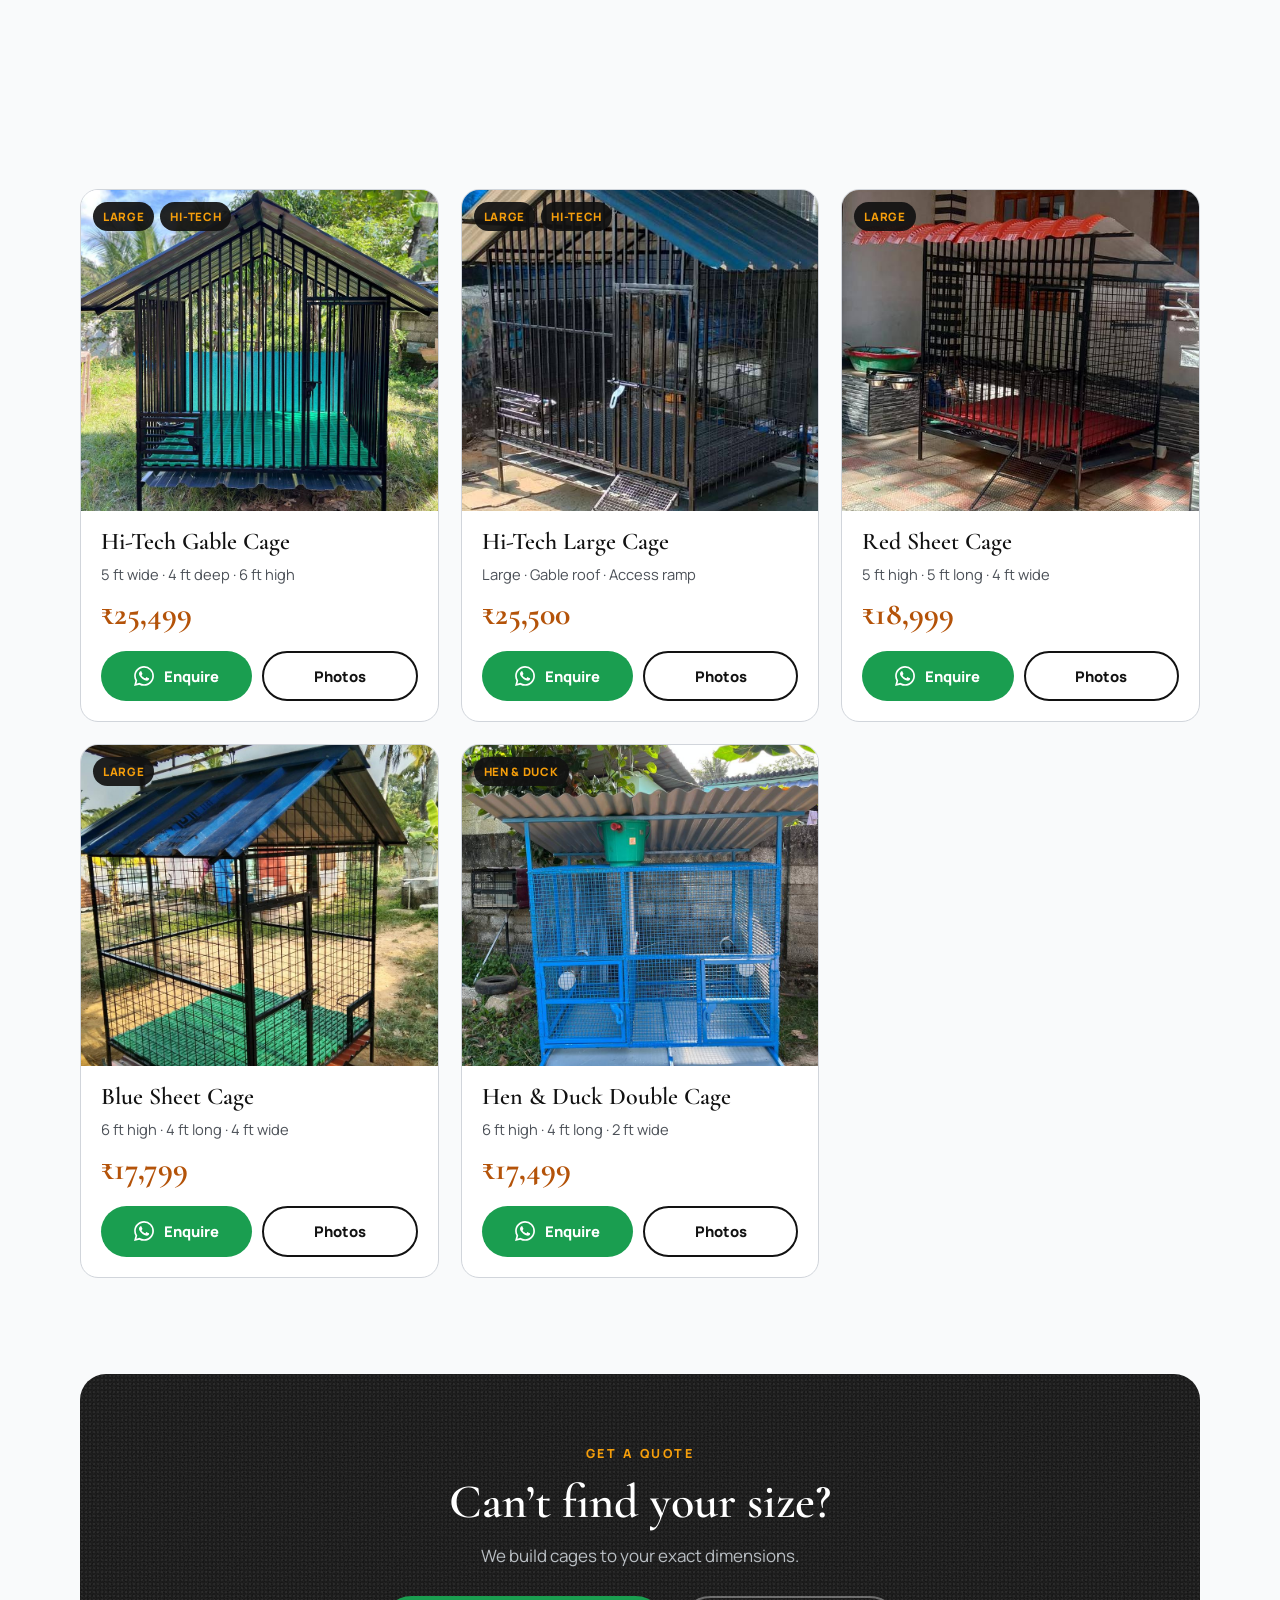
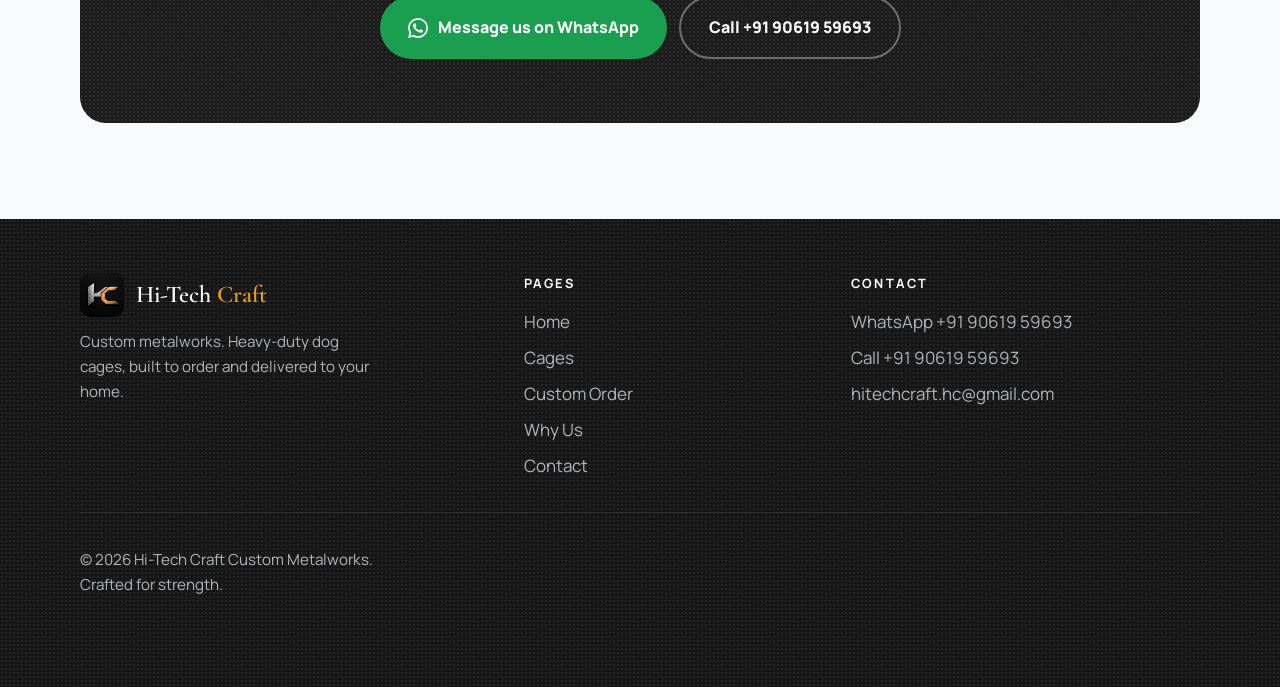
==== commit 3111ddb7: "Change contact email in catalog.html Updated contact email in footer section." ====
--- a/catalog.html
+++ b/catalog.html
@@ -30,7 +30,7 @@
 <div class="foot-grid">
 <div><a class="brand" href="index.html"><img src="img/c00.jpg" alt=""><b>Hi-Tech <i>Craft</i></b></a><p>Custom metalworks. Heavy-duty dog cages, built to order and delivered to your home.</p></div>
 <div><h4>Pages</h4><ul><li><a href="index.html">Home</a></li><li><a href="catalog.html">Cages</a></li><li><a href="custom.html">Custom Order</a></li><li><a href="why-us.html">Why Us</a></li><li><a href="contact.html">Contact</a></li></ul></div>
-<div><h4>Contact</h4><ul><li><a target="_blank" rel="noopener" href="https://wa.me/919061959693?text=Hi%20Hi-Tech%20Craft%2C%20I%27d%20like%20to%20know%20more%20about%20your%20dog%20cages.">WhatsApp +91 90619 59693</a></li><li><a href="tel:+919061959693">Call +91 90619 59693</a></li><li><a href="mailto:hitechcraft.tvm@gmail.com">hitechcraft.tvm@gmail.com</a></li></ul></div>
+<div><h4>Contact</h4><ul><li><a target="_blank" rel="noopener" href="https://wa.me/919061959693?text=Hi%20Hi-Tech%20Craft%2C%20I%27d%20like%20to%20know%20more%20about%20your%20dog%20cages.">WhatsApp +91 90619 59693</a></li><li><a href="tel:+919061959693">Call +91 90619 59693</a></li><li><a href="mailto:hitechcraft.hc@gmail.com">hitechcraft.hc@gmail.com</a></li></ul></div>
 </div>
 <p class="foot-bot">© <span data-year></span> Hi-Tech Craft Custom Metalworks. Crafted for strength.</p>
 </div></footer>
@@ -39,4 +39,4 @@
 <script src="js/products.js"></script>
 <script src="js/app.js"></script>
 </body>
-</html>+</html>
